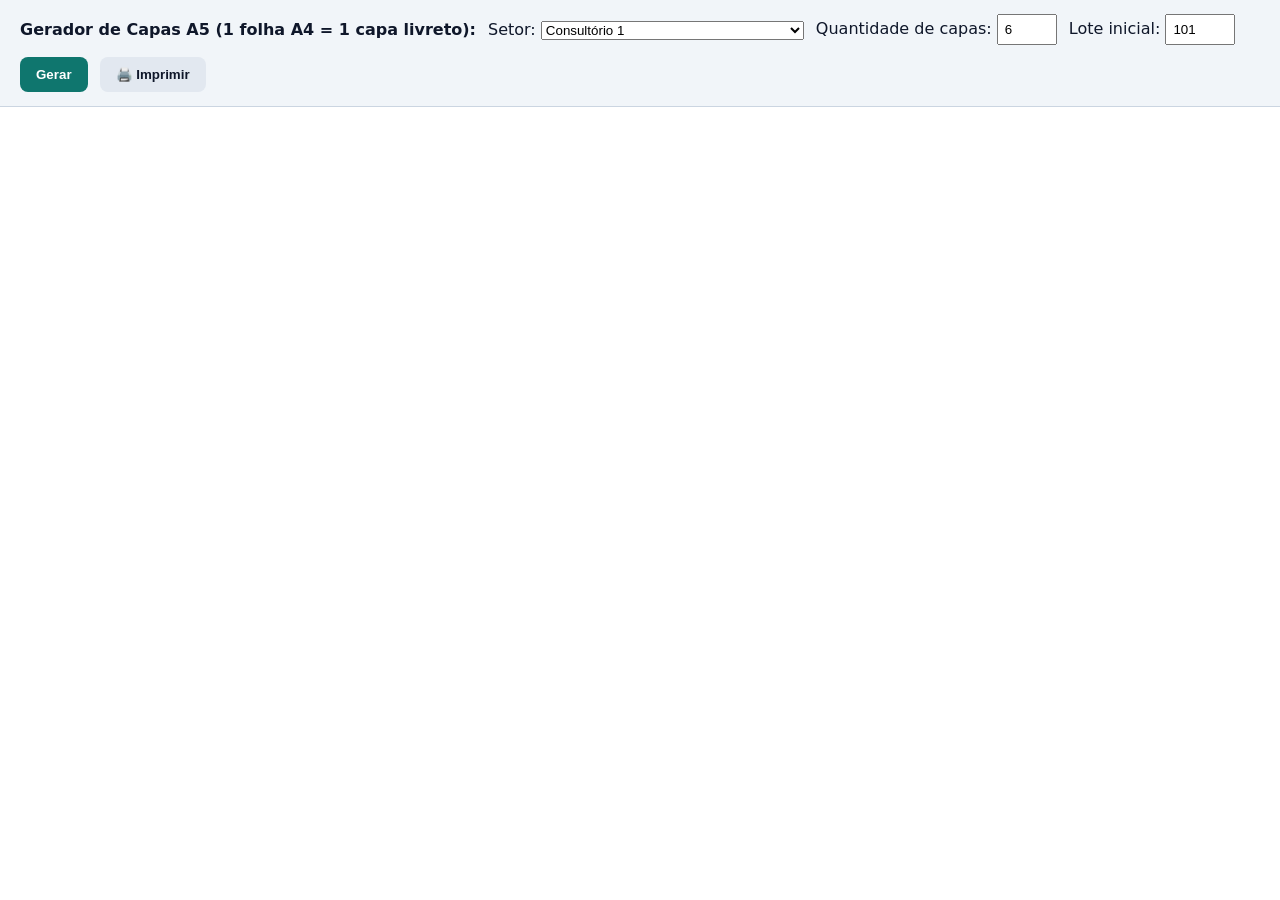
==== public/capas.html @ 14912f9f "feat: versão inicial da Central de Chamados, Insumos e Monitor da UPA Pediátrica" ====
<!DOCTYPE html>
<html lang="pt-BR">
<head>
  <meta charset="utf-8">
  <title>Capas de Papel A5 — Controle de Receituários</title>
  <style>
    @page { size: A4 portrait; margin: 12mm 15mm; }
    * { box-sizing: border-box; }
    body { font-family: "Segoe UI", system-ui, Arial, sans-serif; margin: 0; color: #0f172a; }
    .nao-imprimir { background: #f1f5f9; padding: 14px 20px; border-bottom: 1px solid #cbd5e1; display: flex; gap: 12px; align-items: center; flex-wrap: wrap; }
    .btn { background: #0f766e; color: #fff; border: 0; padding: 10px 16px; border-radius: 8px; font-weight: 700; cursor: pointer; }
    .btn.sec { background: #e2e8f0; color: #0f172a; }

    /* Cada folha A4 vira uma capa. A dobra no meio (linha pontilhada) fecha o maço de A5 como um livro. */
    .pagina-a4 {
      width: 100%;
      height: 270mm;
      page-break-after: always;
      display: flex;
      flex-direction: column;
      position: relative;
    }
    .metade-verso {
      flex: 1;
      border: 1px dashed #cbd5e1;
      border-radius: 8px 8px 0 0;
      padding: 18px;
      display: flex;
      flex-direction: column;
      justify-content: space-between;
      color: #64748b;
      font-size: 13px;
    }
    .linha-dobra {
      border-top: 2px dashed #94a3b8;
      text-align: center;
      margin: 4mm 0;
      position: relative;
    }
    .linha-dobra span {
      position: relative;
      top: -10px;
      background: #fff;
      padding: 0 10px;
      font-size: 11px;
      color: #64748b;
      text-transform: uppercase;
      letter-spacing: .05em;
    }
    .metade-frente {
      flex: 1;
      border: 2px solid #0f766e;
      border-radius: 0 0 10px 10px;
      padding: 22px 24px;
      display: flex;
      flex-direction: column;
      justify-content: space-between;
      background: #fdfefe;
    }
    .cab { border-bottom: 2px solid #0f766e; padding-bottom: 10px; }
    .cab h1 { margin: 0; font-size: 20px; color: #0f766e; }
    .cab p { margin: 2px 0 0; font-size: 13px; color: #475569; }
    .quadro-lote {
      display: grid;
      grid-template-columns: 1fr 1fr;
      gap: 12px;
      margin: 14px 0;
      background: #f0fdfa;
      border: 1px solid #99f6e4;
      border-radius: 8px;
      padding: 12px;
    }
    .quadro-lote div b { display: block; font-size: 11px; text-transform: uppercase; color: #0f766e; }
    .quadro-lote div span { font-size: 16px; font-weight: 700; color: #0f172a; }
    .aviso-legal {
      background: #fef2f2;
      border-left: 4px solid #dc2626;
      padding: 10px 12px;
      font-size: 12px;
      color: #991b1b;
      line-height: 1.35;
    }
    .rodape-frente {
      display: flex;
      justify-content: space-between;
      align-items: flex-end;
      font-size: 11px;
      color: #64748b;
      border-top: 1px solid #e2e8f0;
      padding-top: 8px;
    }

    @media print {
      .nao-imprimir { display: none !important; }
      body { margin: 0; }
    }
  </style>
</head>
<body>
  <div class="nao-imprimir">
    <b>Gerador de Capas A5 (1 folha A4 = 1 capa livreto):</b>
    <label>Setor:
      <select id="selSetor">
        <option value="Consultório 1">Consultório 1</option>
        <option value="Consultório 2">Consultório 2</option>
        <option value="Consultório 3">Consultório 3</option>
        <option value="Consultório 4">Consultório 4</option>
        <option value="Consultório 6">Consultório 6</option>
        <option value="Consultório 7">Consultório 7</option>
        <option value="Recepção">Recepção</option>
        <option value="Consultório ______">Deixar em branco (preencher na caneta)</option>
      </select>
    </label>
    <label>Quantidade de capas:
      <input id="qtd" type="number" min="1" max="50" value="6" style="width:60px; padding:6px;">
    </label>
    <label>Lote inicial:
      <input id="loteIni" type="number" min="1" value="101" style="width:70px; padding:6px;">
    </label>
    <button class="btn" id="btnGerar" type="button">Gerar</button>
    <button class="btn sec" onclick="window.print()" type="button">🖨️ Imprimir</button>
  </div>

  <div id="folhas"></div>

  <script src="/capas.js"></script>
</body>
</html>
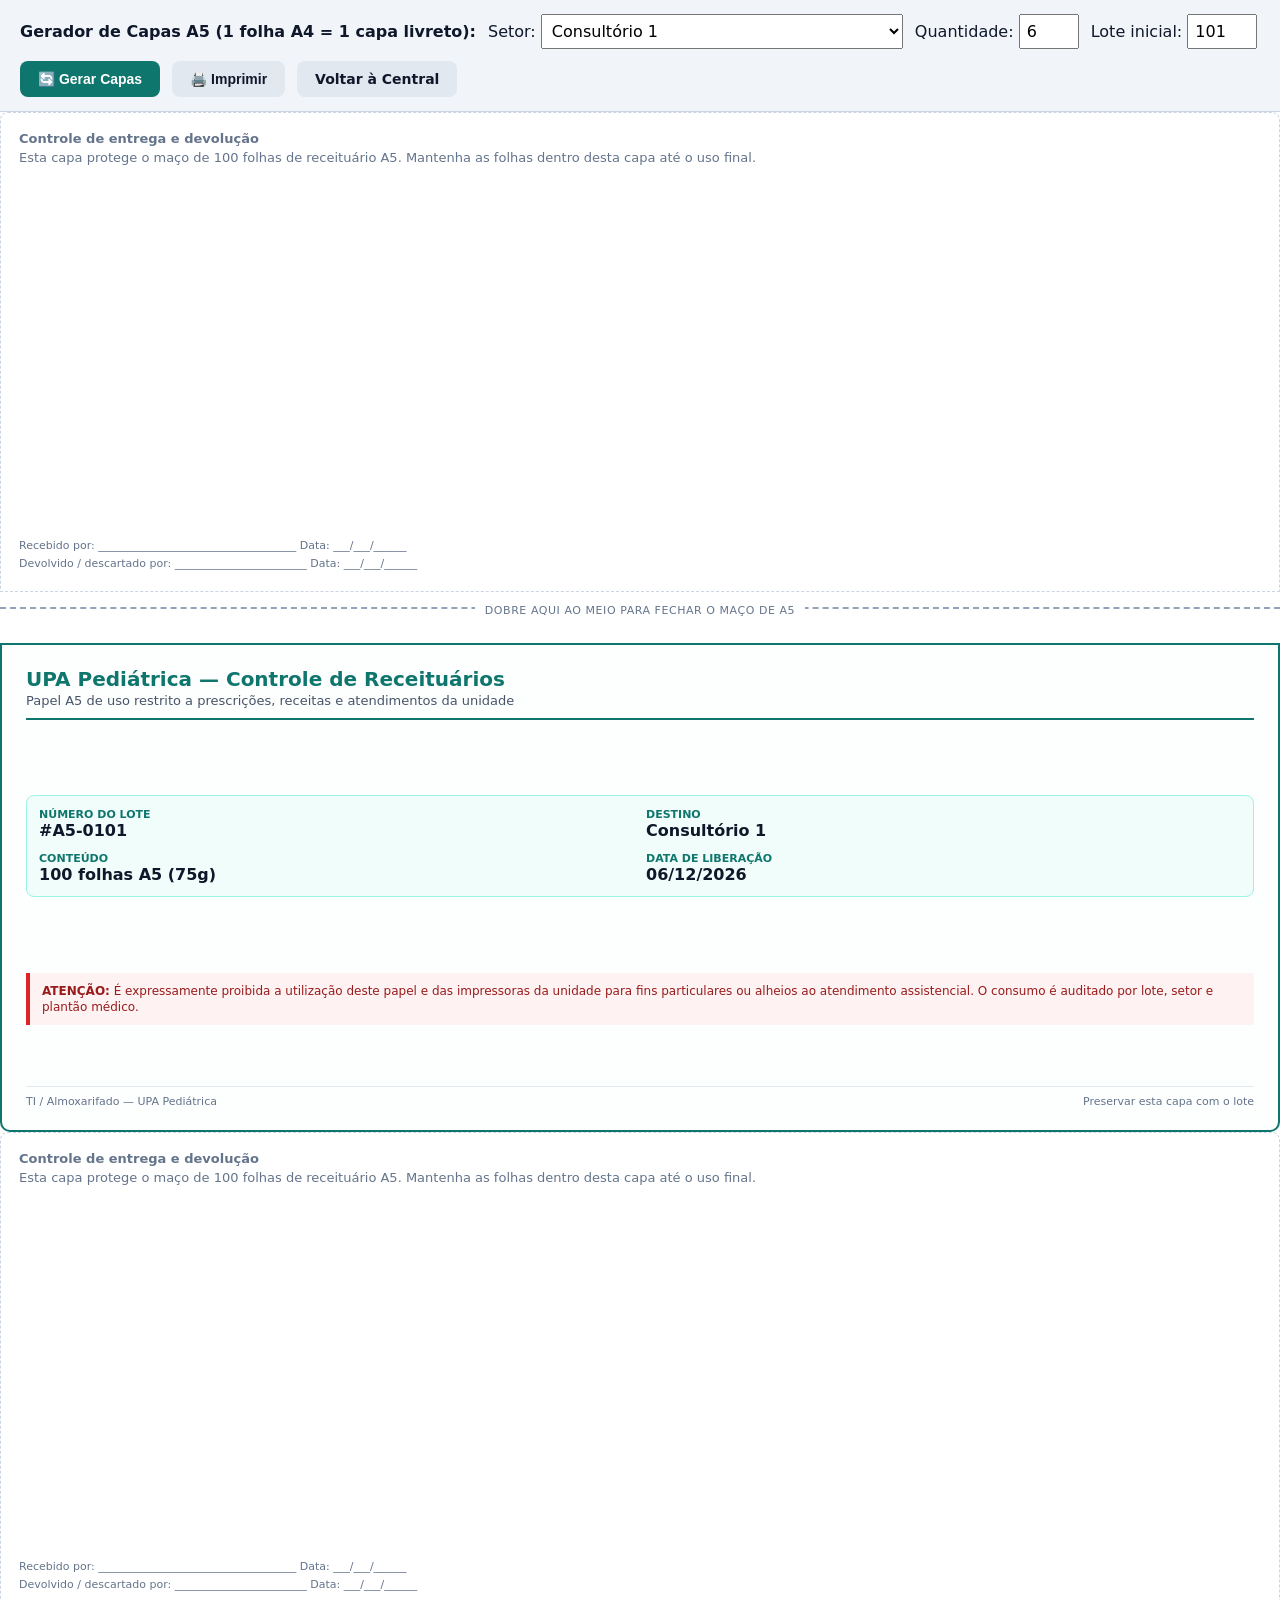
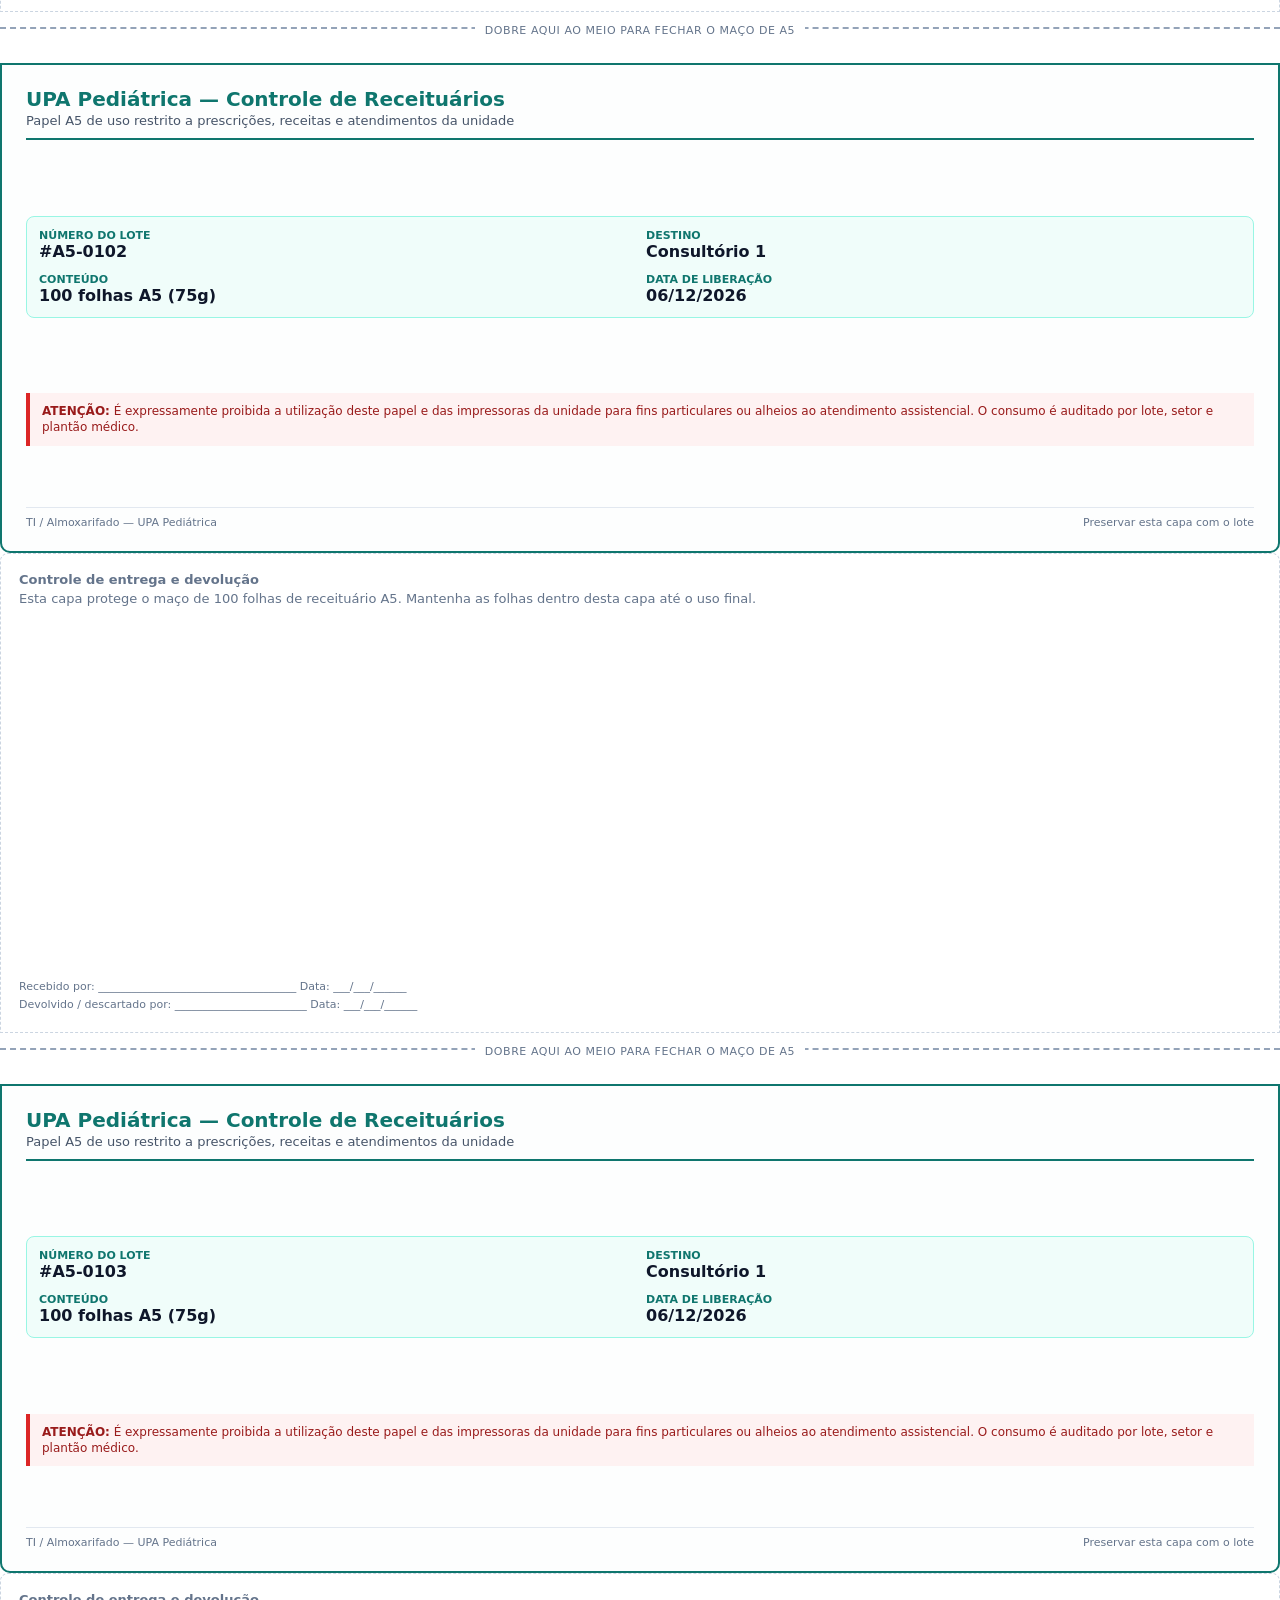
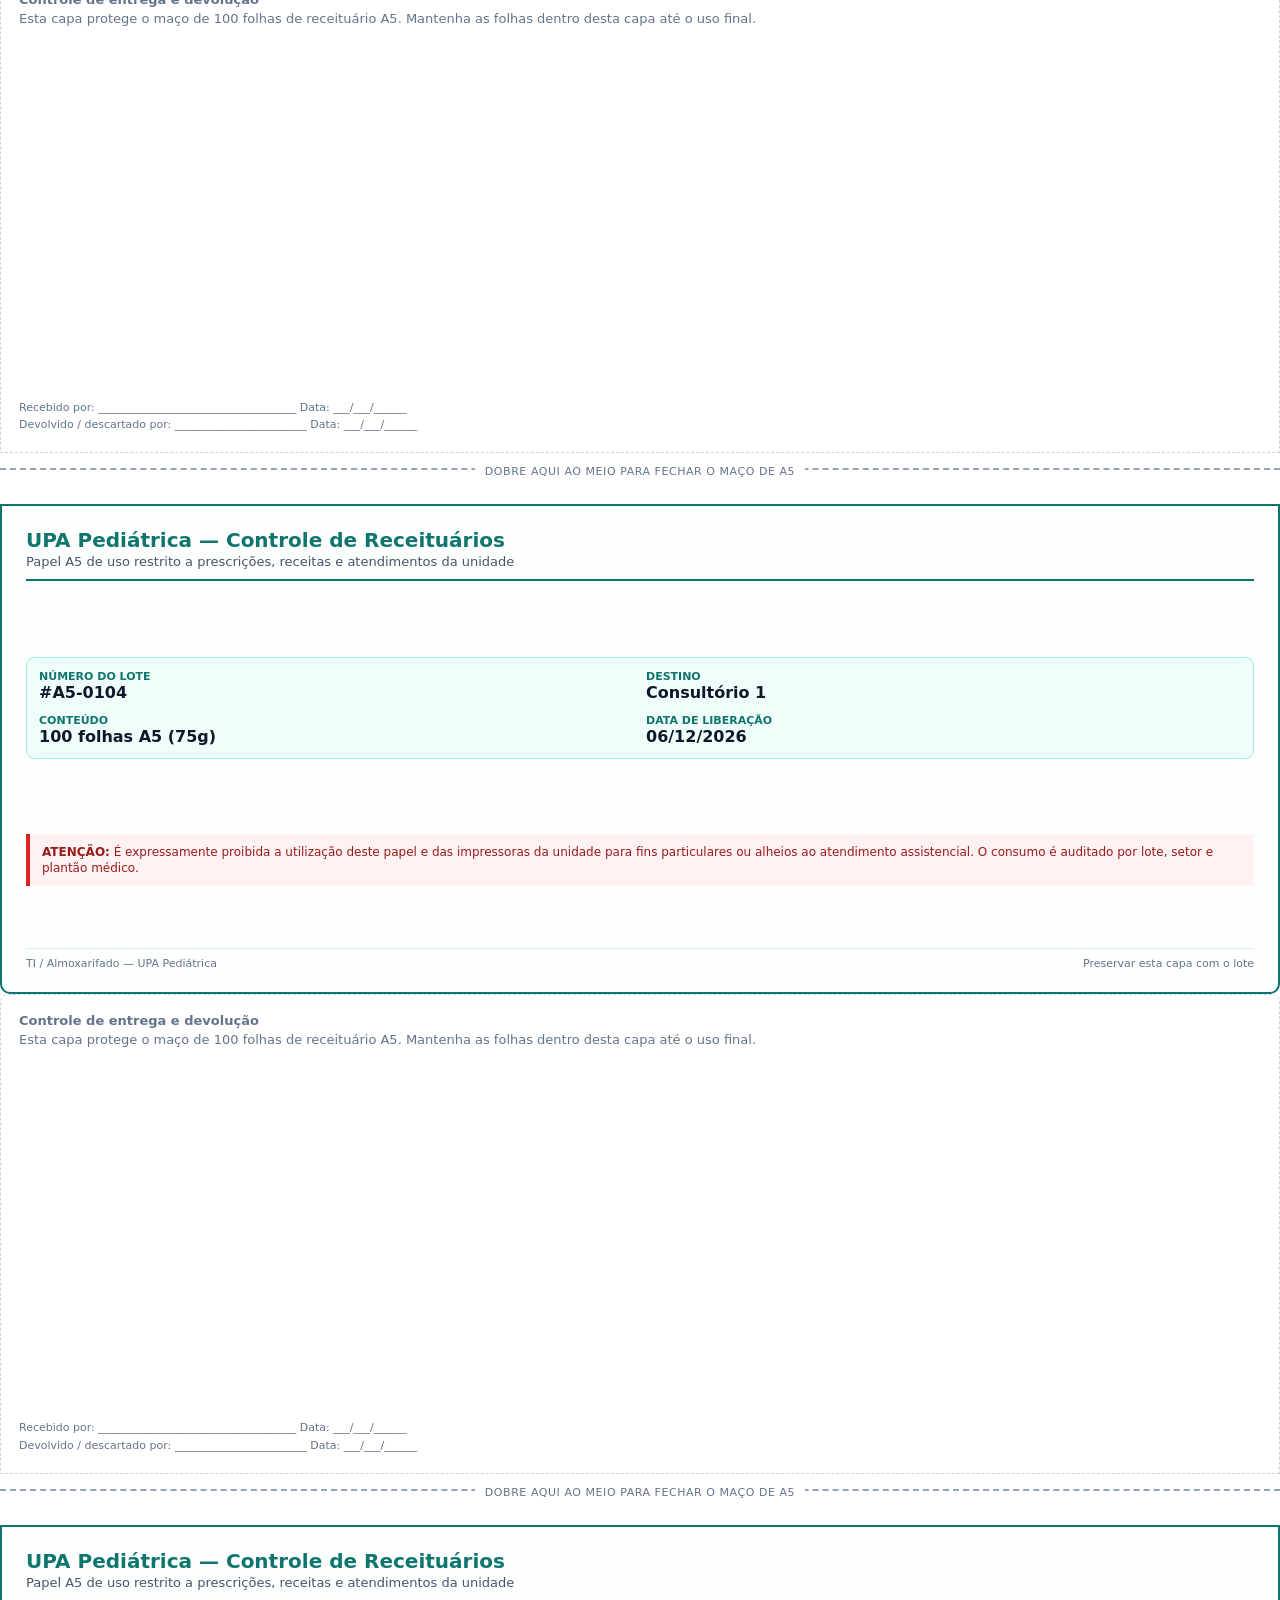
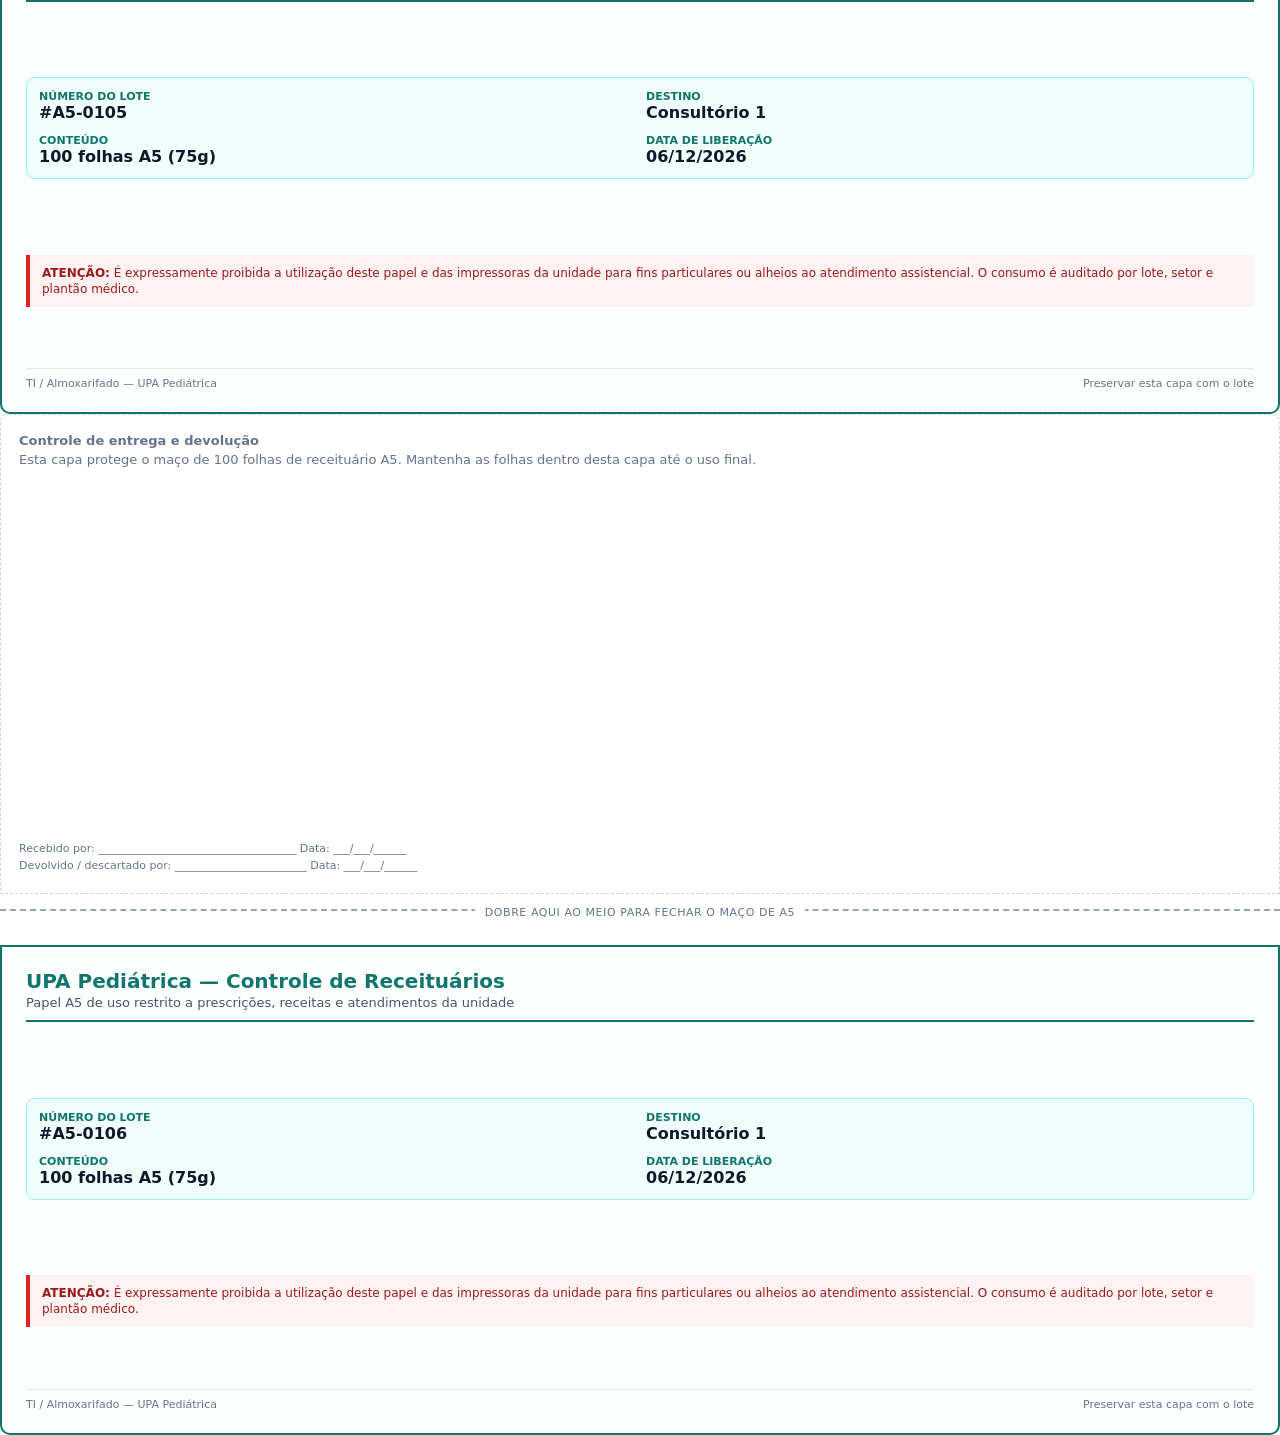
==== commit c47637d8: "fix: script 100% inline em capas.html para resolver botao gerar no GitHub Pages" ====
--- a/public/capas.html
+++ b/public/capas.html
@@ -6,10 +6,33 @@
   <style>
     @page { size: A4 portrait; margin: 12mm 15mm; }
     * { box-sizing: border-box; }
-    body { font-family: "Segoe UI", system-ui, Arial, sans-serif; margin: 0; color: #0f172a; }
-    .nao-imprimir { background: #f1f5f9; padding: 14px 20px; border-bottom: 1px solid #cbd5e1; display: flex; gap: 12px; align-items: center; flex-wrap: wrap; }
-    .btn { background: #0f766e; color: #fff; border: 0; padding: 10px 16px; border-radius: 8px; font-weight: 700; cursor: pointer; }
+    body { font-family: "Segoe UI", system-ui, Arial, sans-serif; margin: 0; color: #0f172a; background: #fff; }
+    .nao-imprimir {
+      background: #f1f5f9;
+      padding: 14px 20px;
+      border-bottom: 1px solid #cbd5e1;
+      display: flex;
+      gap: 12px;
+      align-items: center;
+      flex-wrap: wrap;
+    }
+    .btn {
+      background: #0f766e;
+      color: #fff;
+      border: 0;
+      padding: 10px 18px;
+      border-radius: 8px;
+      font-weight: 700;
+      font-size: 14px;
+      cursor: pointer;
+      text-decoration: none;
+      display: inline-flex;
+      align-items: center;
+      gap: 6px;
+    }
+    .btn:hover { background: #115e59; }
     .btn.sec { background: #e2e8f0; color: #0f172a; }
+    .btn.sec:hover { background: #cbd5e1; }
 
     /* Cada folha A4 vira uma capa. A dobra no meio (linha pontilhada) fecha o maço de A5 como um livro. */
     .pagina-a4 {
@@ -100,7 +123,7 @@
   <div class="nao-imprimir">
     <b>Gerador de Capas A5 (1 folha A4 = 1 capa livreto):</b>
     <label>Setor:
-      <select id="selSetor">
+      <select id="selSetor" style="padding:6px; font:inherit;">
         <option value="Consultório 1">Consultório 1</option>
         <option value="Consultório 2">Consultório 2</option>
         <option value="Consultório 3">Consultório 3</option>
@@ -111,18 +134,98 @@
         <option value="Consultório ______">Deixar em branco (preencher na caneta)</option>
       </select>
     </label>
-    <label>Quantidade de capas:
-      <input id="qtd" type="number" min="1" max="50" value="6" style="width:60px; padding:6px;">
+    <label>Quantidade:
+      <input id="qtd" type="number" min="1" max="50" value="6" style="width:60px; padding:6px; font:inherit;">
     </label>
     <label>Lote inicial:
-      <input id="loteIni" type="number" min="1" value="101" style="width:70px; padding:6px;">
+      <input id="loteIni" type="number" min="1" value="101" style="width:70px; padding:6px; font:inherit;">
     </label>
-    <button class="btn" id="btnGerar" type="button">Gerar</button>
+    <button class="btn" id="btnGerar" type="button">🔄 Gerar Capas</button>
     <button class="btn sec" onclick="window.print()" type="button">🖨️ Imprimir</button>
+    <a class="btn sec" href="./index.html">Voltar à Central</a>
   </div>
 
   <div id="folhas"></div>
 
-  <script src="/capas.js"></script>
+  <!-- Script 100% Inline para funcionar em qualquer servidor ou GitHub Pages sem erro 404 -->
+  <script>
+    'use strict';
+    const $ = id => document.getElementById(id);
+
+    function dataHoje() {
+      return new Date().toLocaleDateString('pt-BR');
+    }
+
+    function gerar() {
+      const setor = $('selSetor').value;
+      const qtd = Math.min(100, Math.max(1, parseInt($('qtd').value, 10) || 1));
+      const loteIni = parseInt($('loteIni').value, 10) || 101;
+      const container = $('folhas');
+      container.replaceChildren();
+
+      for (let i = 0; i < qtd; i++) {
+        const lote = loteIni + i;
+        const folha = document.createElement('div');
+        folha.className = 'pagina-a4';
+        folha.innerHTML = `
+          <div class="metade-verso">
+            <div>
+              <b>Controle de entrega e devolução</b>
+              <p style="margin:4px 0 0;">Esta capa protege o maço de 100 folhas de receituário A5. Mantenha as folhas dentro desta capa até o uso final.</p>
+            </div>
+            <div style="font-size:11px; line-height:1.6;">
+              Recebido por: ____________________________________ Data: ___/___/______<br>
+              Devolvido / descartado por: ________________________ Data: ___/___/______
+            </div>
+          </div>
+
+          <div class="linha-dobra">
+            <span>Dobre aqui ao meio para fechar o maço de A5</span>
+          </div>
+
+          <div class="metade-frente">
+            <div class="cab">
+              <h1>UPA Pediátrica — Controle de Receituários</h1>
+              <p>Papel A5 de uso restrito a prescrições, receitas e atendimentos da unidade</p>
+            </div>
+
+            <div class="quadro-lote">
+              <div>
+                <b>Número do lote</b>
+                <span>#A5-${String(lote).padStart(4, '0')}</span>
+              </div>
+              <div>
+                <b>Destino</b>
+                <span>${setor}</span>
+              </div>
+              <div>
+                <b>Conteúdo</b>
+                <span>100 folhas A5 (75g)</span>
+              </div>
+              <div>
+                <b>Data de liberação</b>
+                <span>${dataHoje()}</span>
+              </div>
+            </div>
+
+            <div class="aviso-legal">
+              <b>ATENÇÃO:</b> É expressamente proibida a utilização deste papel e das impressoras da unidade para fins particulares ou alheios ao atendimento assistencial. O consumo é auditado por lote, setor e plantão médico.
+            </div>
+
+            <div class="rodape-frente">
+              <span>TI / Almoxarifado — UPA Pediátrica</span>
+              <span>Preservar esta capa com o lote</span>
+            </div>
+          </div>
+        `;
+        container.append(folha);
+      }
+    }
+
+    $('btnGerar').addEventListener('click', gerar);
+    // Executa na hora que a página abre
+    window.addEventListener('DOMContentLoaded', gerar);
+    gerar();
+  </script>
 </body>
 </html>
